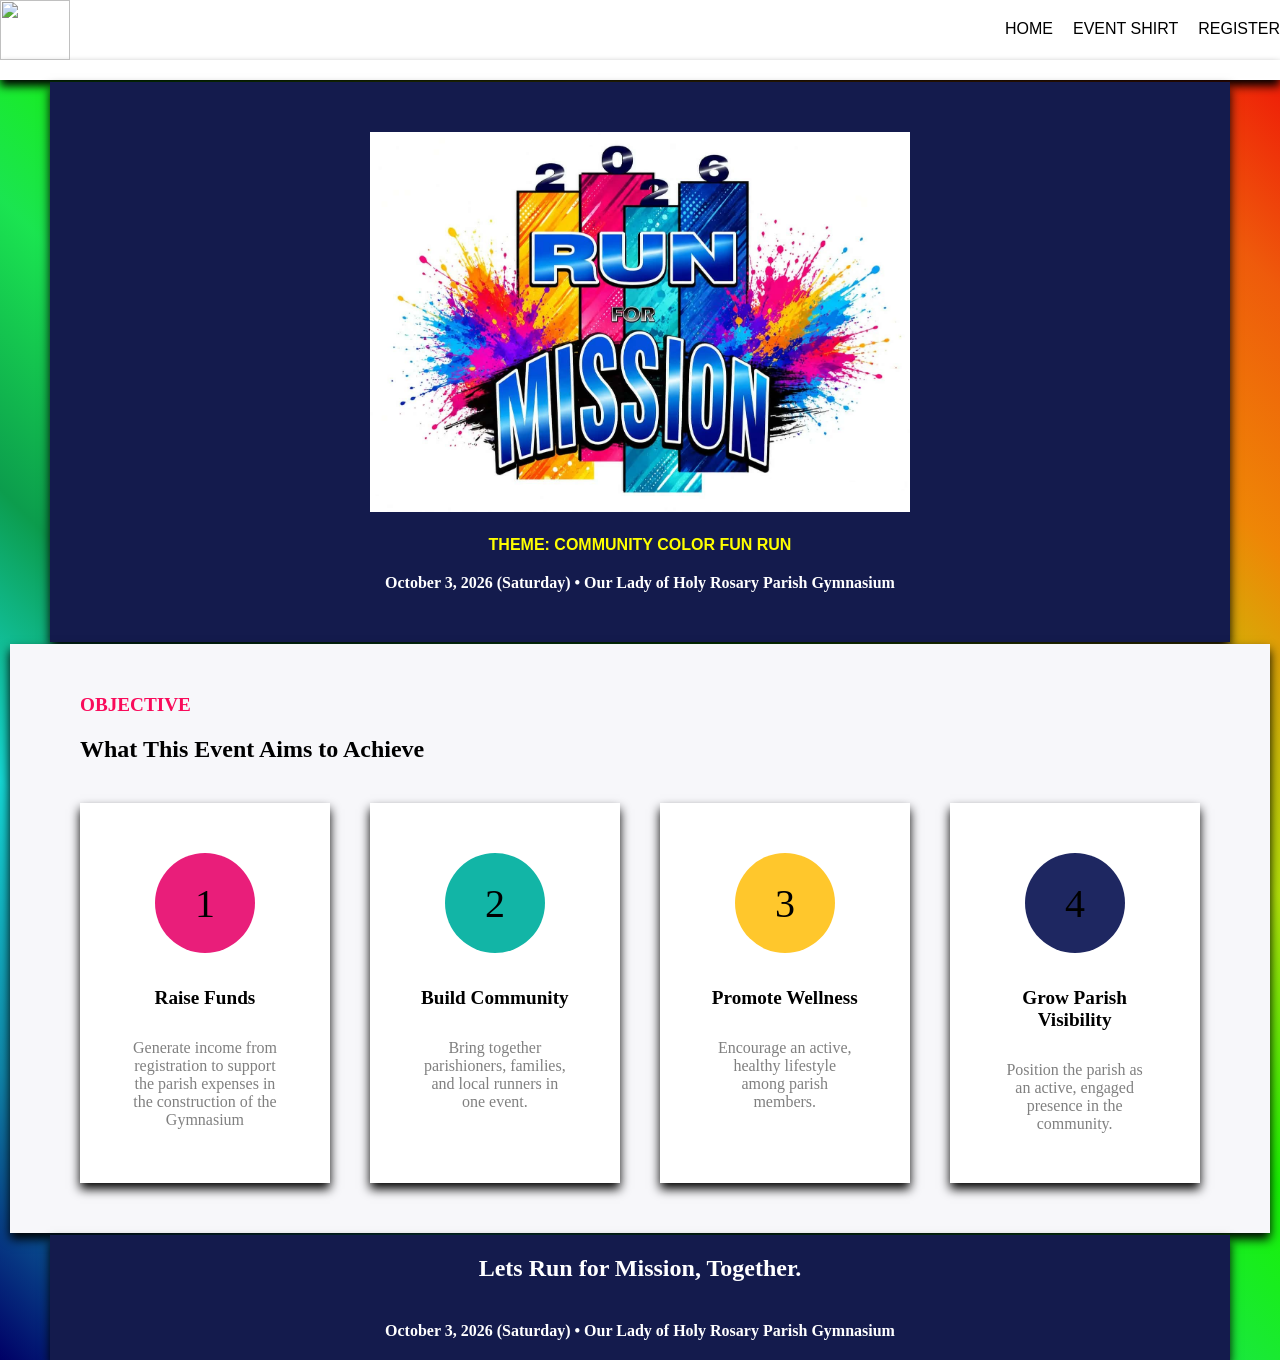
==== index.html @ db63c5a9 "Add files via upload" ====
<!doctype html>
<html lang="eng">
	<head>
		<meta charset="UTF-8">
		<meta name="viewport" content="width=device-width, initial-scale=1.0">
		<link rel="stylesheet" href="./style.css" />
		<link rel="stylesheet" href="./screensize.css" />
		<link rel="stylesheet" href="./mobilescreensize.css" />
		<title> Run for Mission 2026</title>
	</head>
	<body>
	<div>
		<nav>
			<img  class="logo" src="Logo.png" width="70" height="60"/>
			<ul class="menuList">
				<li><a href="index.html">HOME</a></li>
				<li><a href="profile.html">EVENT SHIRT</a></li>	
				<li><a href="contactUs.html">REGISTER</a></li>		
			</ul>
				<div class="burgerMenu">
						<div class="line1"></div>
						<div class="line2"></div>
						<div class="line3"></div>
				</div>
		</nav>
	<script src="app.js"></script>
		<div id="border">
		</div>
		<div class="homeContent">
			<div class="content">
				<img   src="RunforMission.jpeg" />
				<h4>THEME: COMMUNITY COLOR FUN RUN</h4>
				<h5>October 3, 2026 (Saturday)  •  Our Lady of Holy Rosary Parish Gymnasium</h5>
			</div>
		</div>
		<div class="objective">
			<h3 class="oc">OBJECTIVE</h3>
			<h1>What This Event Aims to Achieve</h1>
			<div id="aims">
				<div class="funds">
					<div class="circle">
						<svg width="100" height="100">
 					 		<circle cx="50" cy="50" r="50"  stroke-width="4" fill="#E91E7A" />
							 <text id="text" x="50" y="50" 
								text-anchor="middle" 
								dominant-baseline="central" 
								fill="black" 
								font-family="Arial" 
								font-size="40">
   								1
  							</text>
						</svg>
					</div>
					<div class="fTitle">
						<h3>Raise Funds</h3>
					</div>
					<div>
						<p class="goal">Generate income from registration to support the parish expenses in the construction of the Gymnasium 		
						</p>
					</div>
				</div>
				<div class="community">
					<div class="circle">
						<svg width="100" height="100">
 					 		<circle cx="50" cy="50" r="50"  stroke-width="4" fill="#12B5A6" />
							 <text id="text" x="50" y="50" 
								text-anchor="middle" 
								dominant-baseline="central" 
								fill="black" 
								font-family="Arial" 
								font-size="40">
   								2
  							</text>
						</svg>
					</div>
					<div class="fTitle">
						<h3>Build Community</h3>
					</div>
					<div>
						<p class="goal">Bring together parishioners, families, and local runners in one event.</p>
					</div>
				</div>
				<div class="wellness">
					<div class="circle">
						<svg width="100" height="100">
 					 		<circle cx="50" cy="50" r="50"  stroke-width="4" fill="#FFC72C" />
							 <text id="text" x="50" y="50" 
								text-anchor="middle" 
								dominant-baseline="central" 
								fill="black" 
								font-family="Arial" 
								font-size="40">
   								3
  							</text>
						</svg>
					</div>
					<div class="fTitle">
						<h3>Promote Wellness</h3>
					</div>
					<div>
						<p class="goal">Encourage an active, healthy lifestyle among parish members.</p>
					</div>
				</div>
				<div class="visibility">
					<div class="circle">
						<svg width="100" height="100">
 					 		<circle cx="50" cy="50" r="50"  stroke-width="4" fill="#1E2761" />
							 <text id="text" x="50" y="50" 
								text-anchor="middle" 
								dominant-baseline="central" 
								fill="black" 
								font-family="Arial" 
								font-size="40">
   								4
  							</text>
						</svg>
					</div>
					<div class="fTitle">
						<h3>Grow Parish Visibility</h3>
					</div>
					<div >
						<p class="goal">Position the parish as an active, engaged presence in the community.</p>
					</div>
				</div>
			</div>
		</div>
		<div class="buttomContent">
			<div class="content">
				<h1 class="mission">Lets Run for Mission, Together.</h1>
				<h5>October 3, 2026 (Saturday)  •  Our Lady of Holy Rosary Parish Gymnasium</h5>
			</div>
		</div>
	</div>
	</body>
</html>
---- style.css ----
*{
    padding: 0%;
    margin: 0%;
    box-sizing: border-box;
    font-family: 'Times New Roman', Times, serif;
}
body{
    min-height: 100vh;
    background-image: linear-gradient(
        45deg,
        hsl(240deg 100% 20%) 0%,
        hsl(194, 83%, 37%) 11%,
        hsl(179, 82%, 47%) 22%,
        hsl(147, 86%, 33%) 33%,
        hsl(136, 79%, 50%) 44%,
        hsl(115, 98%, 48%) 55%,
        hsl(73, 92%, 46%) 66%,
        hsl(33, 95%, 48%) 79%,
        hsl(21, 91%, 49%) 89%,
        hsl(0, 95%, 48%) 100%
    );;
}
nav{
    display: flex;
    justify-content: space-between;
    background-color: rgb(255, 255, 255);
}
.menuList{
    display: flex;
    justify-content: space-between;
    margin-top: 20px
}
.menuList li{
    list-style: none;
    margin-left: 20px;
}
.menuList a{
    font-family: Arial, Helvetica, sans-serif;
    font-size: medium;
    color: black;
    text-decoration: none;
}
.menuList a:hover{
    border-bottom: 3px solid #141B4D;
}
.burgerMenu{
    display: none;
    margin-top: -5px;
    cursor: pointer;
}
.burgerMenu div{
    width: 20px;
    height: 3px;
    background-color: black;
    margin: 5px;
}
#border{
    padding: 10px 10px 10px 0px;
    background-color: rgb(255, 255, 255);
    box-shadow: 0px 6px 10px rgba(0, 0, 0, 1);
}
.homeContent{
    margin: 2px 50px 0 50px;
    padding: 50px;
    background-color: #141B4D;
    box-shadow: 0px 6px 10px rgba(0, 0, 0, 1);
}
.content{
    text-align: center;
}
 .content img{
        width: 50%;
        height: 40%;
}
h4{
    font-size: 100%;
    padding: 20px;
    font-family: sans-serif;
    color: yellow;
}
h5{
     font-size: 100%;
    color: white;
}
.objective{
    margin: 2px 10px 0 10px;
    padding: 50px 0 50px 70px;
    background-color: #F7F7FA;
    box-shadow: 0px 6px 10px rgba(0, 0, 0, 1);
}
.oc{
     font-size: 120%;
    padding-bottom: 20px;
    color: rgb(249, 10, 90);
}
h1{
     font-size: 150%;
    padding-bottom: 40px;
}
#aims{
   display: grid;
   grid-template-columns: 21% 21% 21% 21%;
   grid-template-rows: auto;
   gap: 40px;
}
.funds{ 
    text-align: center;
    padding:  50px;
    background-color: rgb(255, 255, 255);
    box-shadow: 0px 6px 10px rgba(0, 0, 0, 1);
}
.circle{
    padding-bottom: 30px;
}
.fTitle{
    padding-bottom: 30px;
}
.fTitle h3 {
    font-size: 120%;
}
.goal{
    font-size: 100%;
    color: gray;
}
.community{
    text-align: center;
    padding:  50px;
    background-color: rgb(255, 255, 255);
    box-shadow: 0px 6px 10px rgba(0, 0, 0, 1);
}
.wellness{
    text-align: center;
    padding:  50px;
    background-color: rgb(255, 255, 255);
    box-shadow: 0px 6px 10px rgba(0, 0, 0, 1);
}
.visibility{
    text-align: center;
  padding: 50px;
    background-color: rgb(255, 255, 255);
    box-shadow: 0px 6px 10px rgba(0, 0, 0, 1);
}
.buttomContent{
    margin: 2px 50px 0 50px;
    padding: 20px;
    background-color: #141B4D;
    box-shadow: 0px 6px 10px rgba(0, 0, 0, 1);
}
.mission{
    font-size: 150%;
    color: white;
}
#shirtContext{
    padding: 3% 0 5% 10%;
    margin: 2px 10px 0 10px;
    background-color: #141B4D;
    box-shadow: 0px 6px 10px rgba(0, 0, 0, 1);
}
.logo1{
    width: 80%;
    height: 120%;
}
.finishShirt{
    display: flex;
    place-items: center;
}
.contactContent{
    margin: 2px 10px 0 10px;
   padding-top: 5%;
   padding-bottom: 5%;
    box-shadow: 0px 6px 10px rgba(0, 0, 0, 1);
    background-color:#1E2761 ;
}
.eShirt{
  
    color: #FFC72C;
    padding-bottom: 30px;
}
.fDesign{

    color: white;
    padding-bottom: 50px;
}
#eventGlance{
    padding:0 0 0 7%;
    margin-bottom: 50px;
}
.dateTime{
    color: #FFC72C;
    font-size: clamp(2rem, 3vw + 0.5rem, 4rem); 
}
.officialDate{
    text-align: center;
    padding: 20px;
    background-color: #141B4D;
    border: solid 1px white ;
    border-radius: 10px;
}
p{
    color: white;
}
.officialTime{
    text-align: center;
    padding: 50px 0 0 0;
    background-color: #141B4D;
    border: solid 1px white ;
    border-radius: 10px;
}
.fContext{
    margin-top: -30px;
    margin-bottom: 43px;
}
.startFinish{
    display: grid;
    grid-template-columns: 10% 60% 30%;
    text-align: left;
    padding: 20px;
    background-color: #141B4D;
    border: solid 1px white ;
    border-radius: 10px;
    margin: 0 50px 0 50px;
}
 .custom-home-icon {
    width: 150px;
    height: 150px;
 }
 #line{
    padding: 20px;
 }
 .sfLine{
    font-family: Arial, Helvetica, sans-serif;
    font-size: 1.5rem;
    margin-bottom: 10px;
 }
 .gym{
    font-family: Arial, Helvetica, sans-serif;
    font-size: 1.5rem;
    color: rgba(202, 202, 199, 0.705);
    margin-bottom: 10px;
 }
 .route{
    font-family: Arial, Helvetica, sans-serif;
    color: rgba(202, 202, 199, 0.705);
    font-size: 1rem;
 }
 .categories{
    margin: 2% 5% 0 5%;
    padding: 3% 0 0 2%;
    box-shadow: 0px 6px 10px rgba(0, 0, 0, 1);
    background-color:#fcfcfc ;
 }
 .race{
    color: #1E2761;
     margin: 0 50px 0 50px;
 }
#raceCategories{
    display: grid;
    grid-template-columns: 48% 48%;
    padding: 20px;
    border-radius: 10px;
    margin: 0 50px 0 50px;
    gap:40px;
}
table{
    border: 1px solid #12B5A6;
    background-color: #F7F7FA;
    text-align: center;
    place-items: center;
    margin-bottom: 30px;
    padding-bottom: 30px;
    border-radius: 10px;
}
.tr1 td{
    font-size: 1.5rem;
    color: white;
    background-color: #12B5A6;
    border-top-left-radius: 10px;
    border-top-right-radius: 10px;
}
.tr2{
    color: #1E2761;
    font-size: 2rem;
}
tr td{
    padding: 20px;
}
.tr4 td{
    text-align: left;
}
.km{
    text-align: center;
    font-weight: bold;
    color:#12B5A6;
    background-color: white;
    padding: 20px;
    font-size: 1.5rem;
    margin: 0 20px 0 20px;
    border: 1px solid gray;
}
.km1{
    text-align: center;
    font-weight: bold;
    color:#E91E7A;
    background-color: white;
    padding: 20px;
    font-size: 1.5rem;
    margin: 0 20px 0 20px;
    border: 1px solid gray;
}
span{
    font-weight: 10;
    color: black;
    font-family: Arial, Helvetica, sans-serif;
}
.tr5 td{
    background-color: #E91E7A;
    font-size: 1.5rem;
    color: white;
    border-top-left-radius: 10px;
    border-top-right-radius: 10px;
}
#rButton{
    text-align: center;
    padding: 50px;
}
.registerButton{
    color: white;
    padding: 20px;
    text-align: center;
    border-radius: 40px;
    background-color:#002060;
    box-shadow: 0px 6px 10px rgba(0, 0, 0, 1);
}
.registerButton:hover{
    color: rgb(249, 35, 35);
    padding: 20px;
    text-align: center;
    font-size: 1rem;
    border-radius: 40px;
    background-color: white;
    box-shadow: 0px 6px 10px rgba(0, 0, 0, 1);
}
#rFees{
    display: grid;
    grid-template-columns: 30% 30% 30%;
    grid-template-rows: auto;
    place-items: center;
    gap:30px;
  
}
.category{
    border: 1px solid #12B5A6;
    background-color: #F7F7FA;
    text-align: center;
    place-items: center;
    margin-bottom: 30px;
    padding: 30px;
    border-radius: 10px;
}
.category1{
    background-color: #FFC72C;
    text-align: center;
    place-items: center;
    margin-bottom: 30px;
    padding: 30px;
    border-radius: 10px;
}
.cTitle1{
    color:#12B5A6;
    padding: 10px;
}
.cTitle2{
    color:#E91E7A;
    padding: 10px;
}
.cTitle3{
    color:#002060;
    padding: 10px;
}
.prize{
    font-size: 4rem;
    color: #002060;
}
.rf{
    color: gray;
}
.rf1{
    color: #002060;
    padding: 10px;
}
.registrationMechanism{
    font-size: 200%;
    color: #002060;
    padding: 5%;
}
---- screensize.css ----
@media screen and (min-width: 768px) and (max-width: 1024px){
    #aims{
        display: grid;
        grid-template-columns: 45% 45% ;
        grid-template-rows: auto;
        gap: 50px;
    }
    .finishShirt{
        display: grid;
        grid-template-columns: 100% ;
        grid-template-rows: auto;
        place-items: center;
    }
    .startFinish{
        display: grid;
        grid-template-columns: 100%;
        text-align: center;
        padding: 20px;
        background-color: #141B4D;
        border: solid 1px white ;
        border-radius: 10px;
        margin: 0 50px 0 50px;
    }
    .fContext1{
       padding-bottom: 30px;
    }
     #raceCategories{
        display: grid;
        grid-template-columns: 100%;
        padding: 20px;
        border-radius: 10px;
        margin: 0 50px 0 50px;
        gap:40px;
    }
     #rFees{
        display: grid;
        grid-template-columns: 30% 30% 30%;
        grid-template-rows: auto;
        place-items: center;
        padding: 0 10px 0 10px;
    }
}
---- mobilescreensize.css ----
@media  (max-width: 768px){
    body{
        overflow-x: hidden;
    }
    .menuList{
       position:absolute;
       height: 50vh;
       width: 50%;
       background-color: white;
       right: 0px;
       flex-direction: column;
       text-align: center;
       top: 50px;
       transform: translateX(100%);
       transition: transform 0.5 ease-in;
    }
    .menuList li{
        padding: 50px;
    }
    .burgerMenu{
        display: block;
        margin-top: 10px;
    }
    .objective{
        background-color: #F7F7FA;
        box-shadow: 0px 6px 10px rgba(0, 0, 0, 1);
    }
    .content img{
        width: 70%;
        height: 60%;
    }
     #aims{
        display: grid;
        grid-template-columns: 90% ;
        grid-template-rows: auto;
    }
    #shirtContext{
        padding: 5% 0 5% 10%;
    }
     .finishShirt{
        display: grid;
        grid-template-columns: 90% ;
        grid-template-rows: auto;
        place-items: center;
    }
    .logo1{
        width: 100%;
        height: 100%;
    }
    .eShirt{
        color: #FFC72C;
        padding-bottom: 10px;
    }
    .fDesign{
        color: white;
        padding-bottom: 20px;
    }
    .startFinish{
        display: grid;
        grid-template-columns: 100%;
        text-align: center;
        padding: 20px;
        background-color: #141B4D;
        border: solid 1px white ;
        border-radius: 10px;
        margin: 0 50px 0 50px;
    }
    .sfLine{
        font-family: Arial, Helvetica, sans-serif;
        font-size: 1rem;
        margin-bottom: 10px;
    }
    .gym{
        font-family: Arial, Helvetica, sans-serif;
        font-size: 1rem;
        color: rgba(202, 202, 199, 0.705);
        margin-bottom: 10px;
    }
    .route{
        font-family: Arial, Helvetica, sans-serif;
        color: rgba(202, 202, 199, 0.705);
        font-size: 1rem;
    }
    .race{
        color: #1E2761;
        margin: 0 50px 0 50px;
        font-size: larger;
    }
    #raceCategories{
        display: grid;
        grid-template-columns: 100%;
        padding: 20px;
        border-radius: 10px;
        margin: 0 50px 0 50px;
        gap:40px;
    }
    .fContext1{
       padding-bottom: 30px;
    }
    #rFees{
        display: grid;
        grid-template-columns: 50% 50% ;
        grid-template-rows: auto;
        place-items: center;
        padding: 0 50px 0 10px;
    }
    .tr4 td p{
        text-align: center;
        font-size: large;
    }
}
.nav-active{
    transform: translateX(0%);
}

@keyframes menuListFade {
    from{
        opacity: 0;
        transform: translateX(50px);
    }
    to{
        opacity: 1;
        transform: translateX(0px);
    }
}
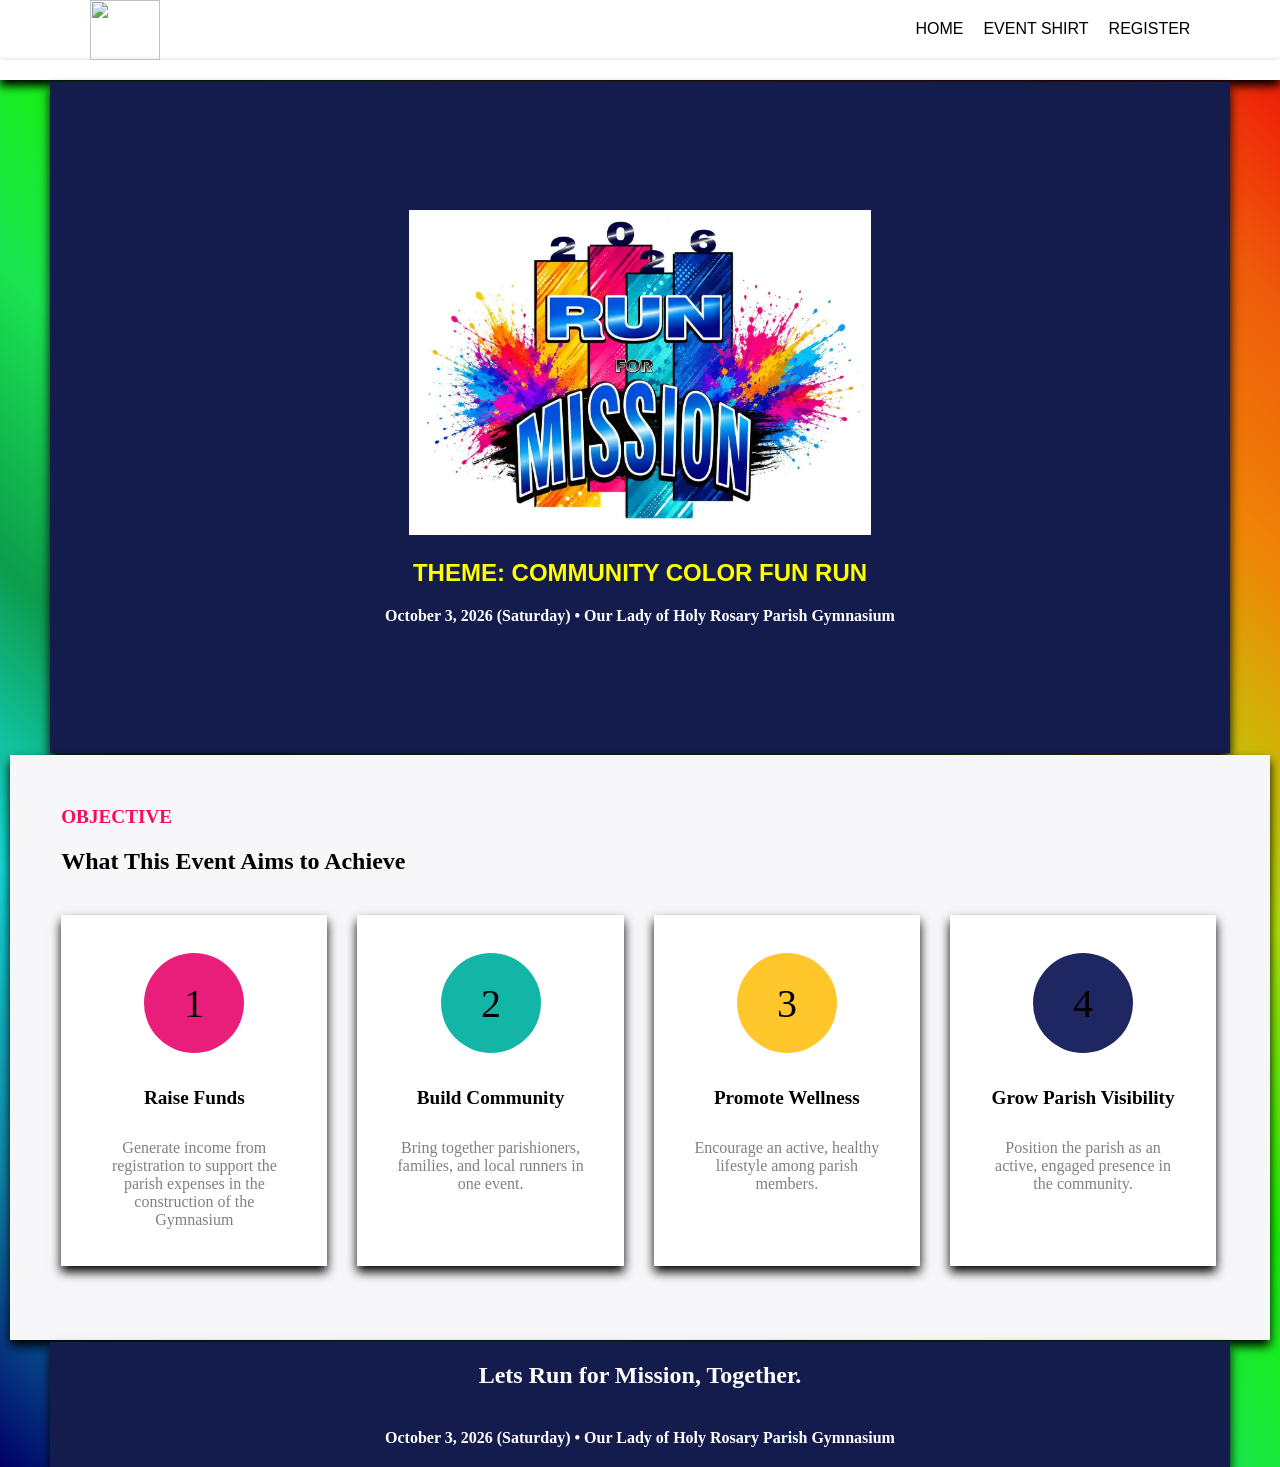
==== commit 185aaef8: "Add files via upload" ====
--- a/index.html
+++ b/index.html
@@ -11,7 +11,7 @@
 	<body>
 	<div>
 		<nav>
-			<img  class="logo" src="Logo.png" width="70" height="60"/>
+			<img  class="logo" src="Logo.png"  width="70" height="60"/>
 			<ul class="menuList">
 				<li><a href="index.html">HOME</a></li>
 				<li><a href="profile.html">EVENT SHIRT</a></li>	
--- a/style.css
+++ b/style.css
@@ -1,11 +1,13 @@
 
 *{
+
     padding: 0%;
     margin: 0%;
     box-sizing: border-box;
     font-family: 'Times New Roman', Times, serif;
 }
 body{
+    overflow: hidden auto;
     min-height: 100vh;
     background-image: linear-gradient(
         45deg,
@@ -19,16 +21,18 @@
         hsl(33, 95%, 48%) 79%,
         hsl(21, 91%, 49%) 89%,
         hsl(0, 95%, 48%) 100%
-    );;
+    );
 }
 nav{
     display: flex;
     justify-content: space-between;
     background-color: rgb(255, 255, 255);
+    padding-left: 7%;
+    padding-right: 7%;
 }
 .menuList{
     display: flex;
-    justify-content: space-between;
+
     margin-top: 20px
 }
 .menuList li{
@@ -37,7 +41,7 @@
 }
 .menuList a{
     font-family: Arial, Helvetica, sans-serif;
-    font-size: medium;
+    font-size: 100%;
     color: black;
     text-decoration: none;
 }
@@ -62,7 +66,7 @@
 }
 .homeContent{
     margin: 2px 50px 0 50px;
-    padding: 50px;
+    padding: 10%;
     background-color: #141B4D;
     box-shadow: 0px 6px 10px rgba(0, 0, 0, 1);
 }
@@ -73,19 +77,19 @@
         width: 50%;
         height: 40%;
 }
-h4{
-    font-size: 100%;
+.content h4{
+    font-size: 150%;
     padding: 20px;
     font-family: sans-serif;
     color: yellow;
 }
-h5{
-     font-size: 100%;
+.content h5{
+    font-size: 100%;
     color: white;
 }
 .objective{
     margin: 2px 10px 0 10px;
-    padding: 50px 0 50px 70px;
+    padding: 4%;
     background-color: #F7F7FA;
     box-shadow: 0px 6px 10px rgba(0, 0, 0, 1);
 }
@@ -100,13 +104,14 @@
 }
 #aims{
    display: grid;
-   grid-template-columns: 21% 21% 21% 21%;
+   grid-template-columns: 23% 23% 23% 23%;
    grid-template-rows: auto;
-   gap: 40px;
+   gap: 30px;
+   padding-bottom: 2%;
 }
 .funds{ 
     text-align: center;
-    padding:  50px;
+    padding:  14%;
     background-color: rgb(255, 255, 255);
     box-shadow: 0px 6px 10px rgba(0, 0, 0, 1);
 }
@@ -125,19 +130,19 @@
 }
 .community{
     text-align: center;
-    padding:  50px;
+    padding:  14%;
     background-color: rgb(255, 255, 255);
     box-shadow: 0px 6px 10px rgba(0, 0, 0, 1);
 }
 .wellness{
     text-align: center;
-    padding:  50px;
+    padding:  14%;
     background-color: rgb(255, 255, 255);
     box-shadow: 0px 6px 10px rgba(0, 0, 0, 1);
 }
 .visibility{
     text-align: center;
-  padding: 50px;
+    padding:  14%;
     background-color: rgb(255, 255, 255);
     box-shadow: 0px 6px 10px rgba(0, 0, 0, 1);
 }
@@ -251,28 +256,28 @@
     background-color:#fcfcfc ;
  }
  .race{
+    padding-left: 6%;
+    overflow-x: hidden;
+    font-size: 150%;
     color: #1E2761;
-     margin: 0 50px 0 50px;
  }
 #raceCategories{
     display: grid;
     grid-template-columns: 48% 48%;
-    padding: 20px;
-    border-radius: 10px;
-    margin: 0 50px 0 50px;
-    gap:40px;
+    border-radius: 10px;
+    margin: 0 5% 0 5%;
+    gap:30px;
 }
 table{
     border: 1px solid #12B5A6;
     background-color: #F7F7FA;
     text-align: center;
-    place-items: center;
-    margin-bottom: 30px;
-    padding-bottom: 30px;
+    margin-bottom: 10%;
+    padding-bottom: 10%px;
     border-radius: 10px;
 }
 .tr1 td{
-    font-size: 1.5rem;
+    font-size: 150%;
     color: white;
     background-color: #12B5A6;
     border-top-left-radius: 10px;
@@ -280,22 +285,21 @@
 }
 .tr2{
     color: #1E2761;
-    font-size: 2rem;
+    font-size: 200%;
+}
+.tr3{
+    font-size: 90%;
 }
 tr td{
-    padding: 20px;
-}
-.tr4 td{
-    text-align: left;
+    padding: 5%;
 }
 .km{
     text-align: center;
     font-weight: bold;
     color:#12B5A6;
     background-color: white;
-    padding: 20px;
-    font-size: 1.5rem;
-    margin: 0 20px 0 20px;
+    padding: 5%;
+    font-size: 150%;
     border: 1px solid gray;
 }
 .km1{
@@ -303,9 +307,8 @@
     font-weight: bold;
     color:#E91E7A;
     background-color: white;
-    padding: 20px;
-    font-size: 1.5rem;
-    margin: 0 20px 0 20px;
+    padding: 5%;
+    font-size: 150%;
     border: 1px solid gray;
 }
 span{
@@ -315,7 +318,7 @@
 }
 .tr5 td{
     background-color: #E91E7A;
-    font-size: 1.5rem;
+    font-size: 150%;
     color: white;
     border-top-left-radius: 10px;
     border-top-right-radius: 10px;
@@ -325,15 +328,18 @@
     padding: 50px;
 }
 .registerButton{
-    color: white;
     padding: 20px;
     text-align: center;
     border-radius: 40px;
     background-color:#002060;
     box-shadow: 0px 6px 10px rgba(0, 0, 0, 1);
 }
-.registerButton:hover{
-    color: rgb(249, 35, 35);
+.registerButton a{
+    text-decoration: none;
+    color: white
+}
+.registerButton a:hover{
+    color:#002060;
     padding: 20px;
     text-align: center;
     font-size: 1rem;
@@ -346,7 +352,8 @@
     grid-template-columns: 30% 30% 30%;
     grid-template-rows: auto;
     place-items: center;
-    gap:30px;
+    gap:20px;
+    padding: 3%;
   
 }
 .category{
@@ -355,7 +362,7 @@
     text-align: center;
     place-items: center;
     margin-bottom: 30px;
-    padding: 30px;
+    padding: 10%;
     border-radius: 10px;
 }
 .category1{
@@ -363,33 +370,45 @@
     text-align: center;
     place-items: center;
     margin-bottom: 30px;
-    padding: 30px;
+    padding: 10%;
     border-radius: 10px;
 }
 .cTitle1{
     color:#12B5A6;
     padding: 10px;
 }
+.cTitle1 h3{
+    font-size: 120%;
+}
 .cTitle2{
     color:#E91E7A;
     padding: 10px;
 }
+.cTitle2 h3{
+    font-size: 120%;
+}
 .cTitle3{
     color:#002060;
     padding: 10px;
 }
+.cTitle3 h3{
+    font-size: 120%;
+}
 .prize{
-    font-size: 4rem;
+    font-size: 350%;
     color: #002060;
 }
 .rf{
+    font-size: 100%;
     color: gray;
 }
 .rf1{
+    font-size: 100%;
     color: #002060;
     padding: 10px;
 }
 .registrationMechanism{
+    text-align: center;
     font-size: 200%;
     color: #002060;
     padding: 5%;
--- a/screensize.css
+++ b/screensize.css
@@ -1,4 +1,7 @@
 @media screen and (min-width: 768px) and (max-width: 1024px){
+    body{
+        overflow-x: hidden;
+    }
     #aims{
         display: grid;
         grid-template-columns: 45% 45% ;
--- a/mobilescreensize.css
+++ b/mobilescreensize.css
@@ -1,33 +1,26 @@
 @media  (max-width: 768px){
-    body{
-        overflow-x: hidden;
-    }
-    .menuList{
-       position:absolute;
-       height: 50vh;
-       width: 50%;
-       background-color: white;
-       right: 0px;
-       flex-direction: column;
-       text-align: center;
-       top: 50px;
-       transform: translateX(100%);
-       transition: transform 0.5 ease-in;
-    }
-    .menuList li{
-        padding: 50px;
-    }
+     
     .burgerMenu{
-        display: block;
         margin-top: 10px;
     }
     .objective{
         background-color: #F7F7FA;
         box-shadow: 0px 6px 10px rgba(0, 0, 0, 1);
+        padding: 10% 0 10% 10%;
     }
     .content img{
-        width: 70%;
-        height: 60%;
+        width: 90%;
+        height: 80%;
+    }
+    .content h4{
+        font-size: 80%;
+        padding: 20px;
+        font-family: sans-serif;
+        color: yellow;
+    }
+    .content h5{
+        font-size: 70%;
+        color: white;
     }
      #aims{
         display: grid;
@@ -82,31 +75,27 @@
         font-size: 1rem;
     }
     .race{
+        font-size: 120%;
         color: #1E2761;
-        margin: 0 50px 0 50px;
-        font-size: larger;
+        margin: 5% 0 0 5%;    
     }
     #raceCategories{
         display: grid;
         grid-template-columns: 100%;
-        padding: 20px;
         border-radius: 10px;
-        margin: 0 50px 0 50px;
-        gap:40px;
     }
     .fContext1{
        padding-bottom: 30px;
     }
     #rFees{
         display: grid;
-        grid-template-columns: 50% 50% ;
-        grid-template-rows: auto;
+        grid-template-columns: 100% ;
         place-items: center;
-        padding: 0 50px 0 10px;
+        margin: 10%;
     }
-    .tr4 td p{
+    .registrationMechanism{
         text-align: center;
-        font-size: large;
+        font-size: 80%;
     }
 }
 .nav-active{
